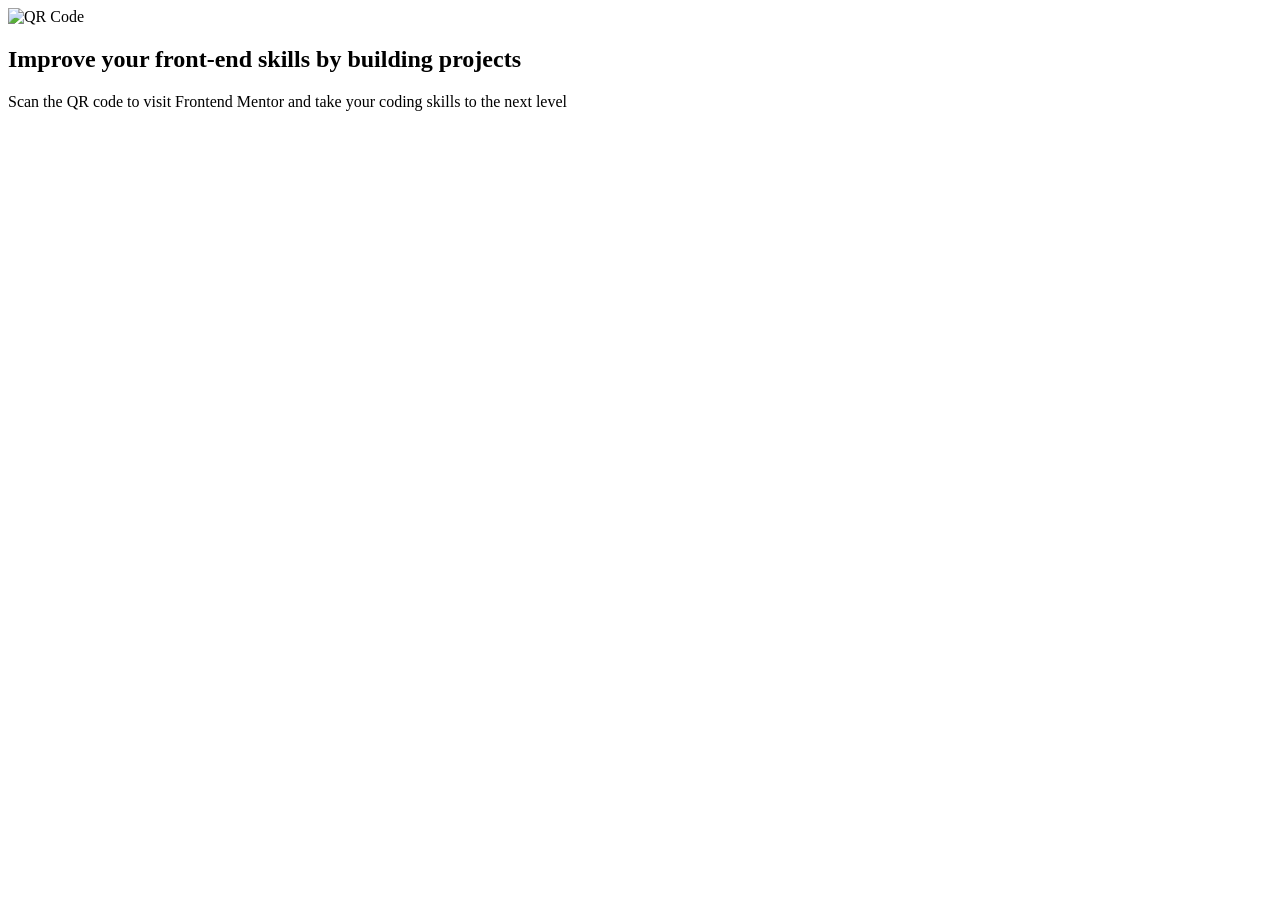
==== index.html @ 172fee80 "Rename qr-code-component/index.html to index.html" ====
<!DOCTYPE html>
<html lang="en">
<head>
  <meta charset="UTF-8">
  <meta name="viewport" content="width=device-width, initial-scale=1.0">
  <title>QR Code Component</title>
    <link rel="stylesheet" href="style.css">
    <!-- Google Font -->
    <link href="https://fonts.googleapis.com/css2?family=Outfit:wght@400;700&display=swap" rel="stylesheet">
</head>
<body>
  
  <div class="container">

      <div class="card">

          <img src="images/image-qr-code.png" alt="QR Code">

          <h2>
              Improve your front-end skills by building projects
          </h2>

          <p>
              Scan the QR code to visit Frontend Mentor and take your coding skills to the next level
          </p>

      </div>

  </div>

</body>
</html>
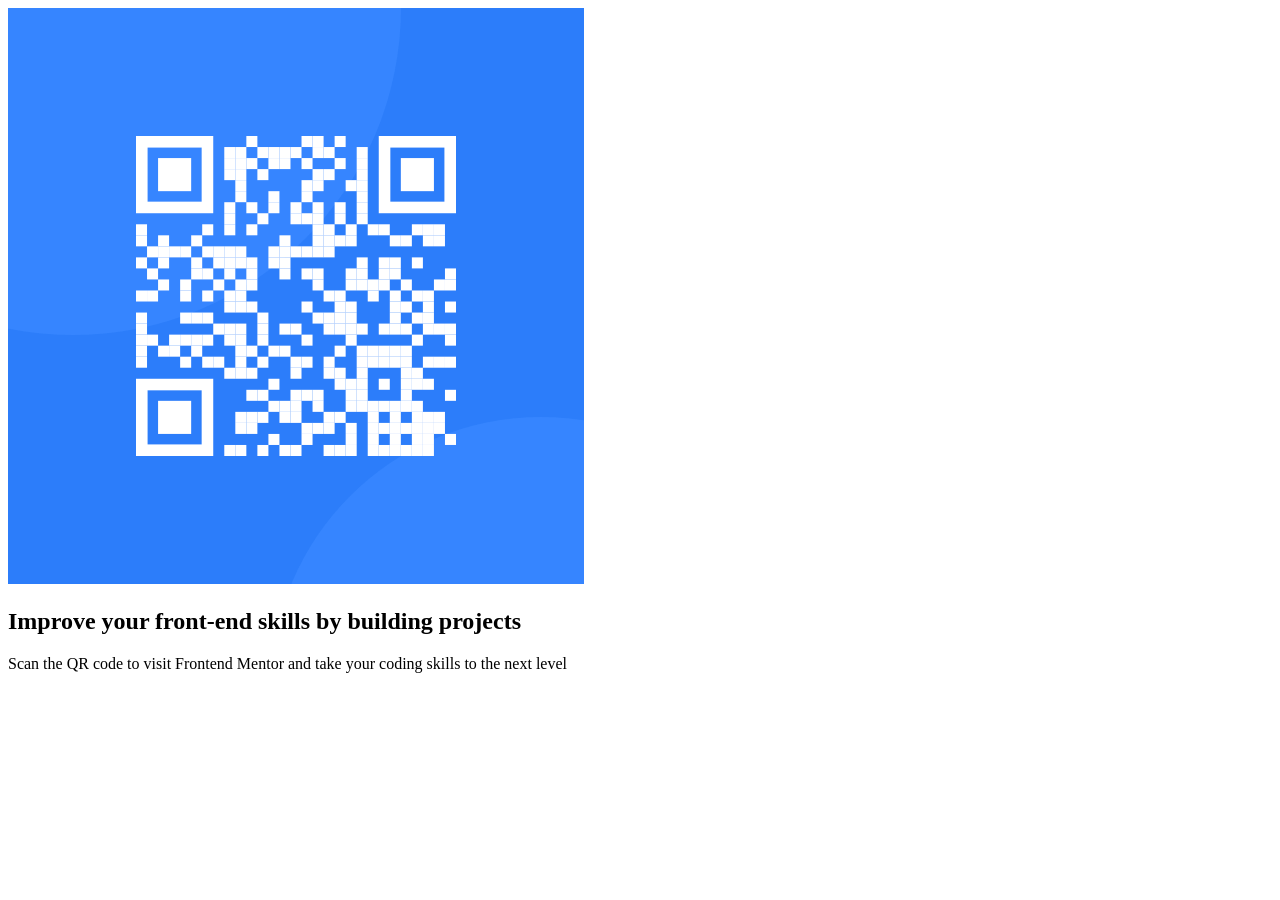
==== commit d69d3e47: "Add files via upload" ====
--- a/index.html
+++ b/index.html
@@ -4,7 +4,7 @@
   <meta charset="UTF-8">
   <meta name="viewport" content="width=device-width, initial-scale=1.0">
   <title>QR Code Component</title>
-    <link rel="stylesheet" href="style.css">
+    <link rel="stylesheet" href="./images/image-qr-code.png">
     <!-- Google Font -->
     <link href="https://fonts.googleapis.com/css2?family=Outfit:wght@400;700&display=swap" rel="stylesheet">
 </head>
@@ -29,4 +29,4 @@
   </div>
 
 </body>
-</html>
+</html>
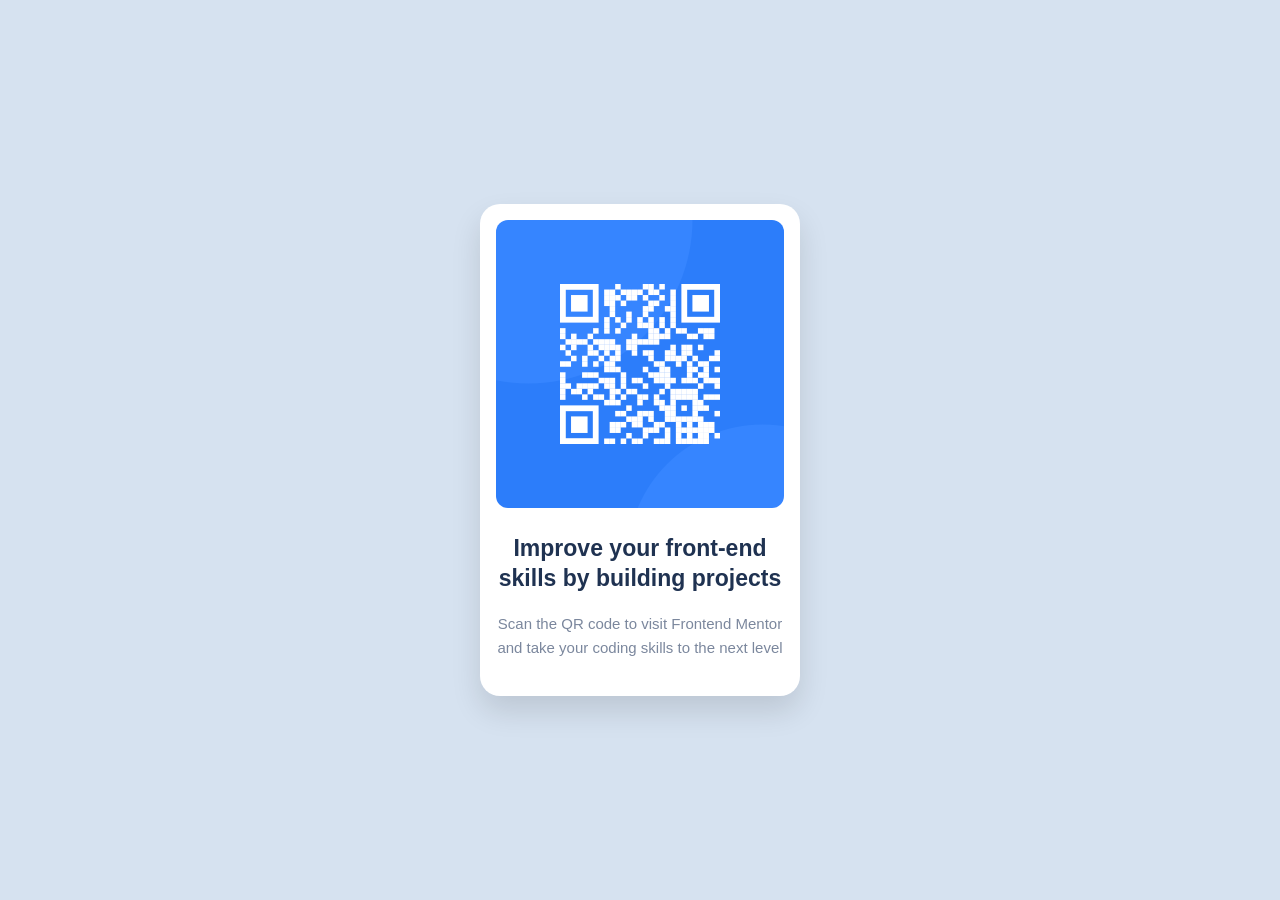
==== commit ff9acab2: "Add files via upload" ====
--- a/index.html
+++ b/index.html
@@ -4,7 +4,7 @@
   <meta charset="UTF-8">
   <meta name="viewport" content="width=device-width, initial-scale=1.0">
   <title>QR Code Component</title>
-    <link rel="stylesheet" href="./images/image-qr-code.png">
+    <link rel="stylesheet" href="./style.css">
     <!-- Google Font -->
     <link href="https://fonts.googleapis.com/css2?family=Outfit:wght@400;700&display=swap" rel="stylesheet">
 </head>
--- a/style.css
+++ b/style.css
@@ -0,0 +1,63 @@
+/* Reset */
+
+*{
+    margin:0;
+    padding:0;
+    box-sizing:border-box;
+}
+
+body{
+    font-family:'Outfit',sans-serif;
+    background:#d6e2f0;
+    display:flex;
+    justify-content:center;
+    align-items:center;
+    min-height:100vh;
+}
+
+/* Center Container */
+
+.container{
+    width:100%;
+    display:flex;
+    justify-content:center;
+    align-items:center;
+}
+
+/* Card */
+
+.card{
+
+    background:#fff;
+    width:320px;
+    padding:16px;
+    border-radius:20px;
+    text-align:center;
+    box-shadow:0 15px 30px rgba(0,0,0,.12);
+}
+
+/* QR Image */
+.card img{
+    width:100%;
+    border-radius:12px;
+    margin-bottom:22px;
+}
+
+/* Heading */
+.card h2{
+
+    color:#1f3251;
+    font-size:23px;
+    font-weight:700;
+    line-height:1.3;
+    margin-bottom:18px;
+}
+
+/* Paragraph */
+
+.card p{
+    color:#7b879d;
+    font-size:15px;
+    line-height:1.6;
+    margin-bottom:20px;
+}
